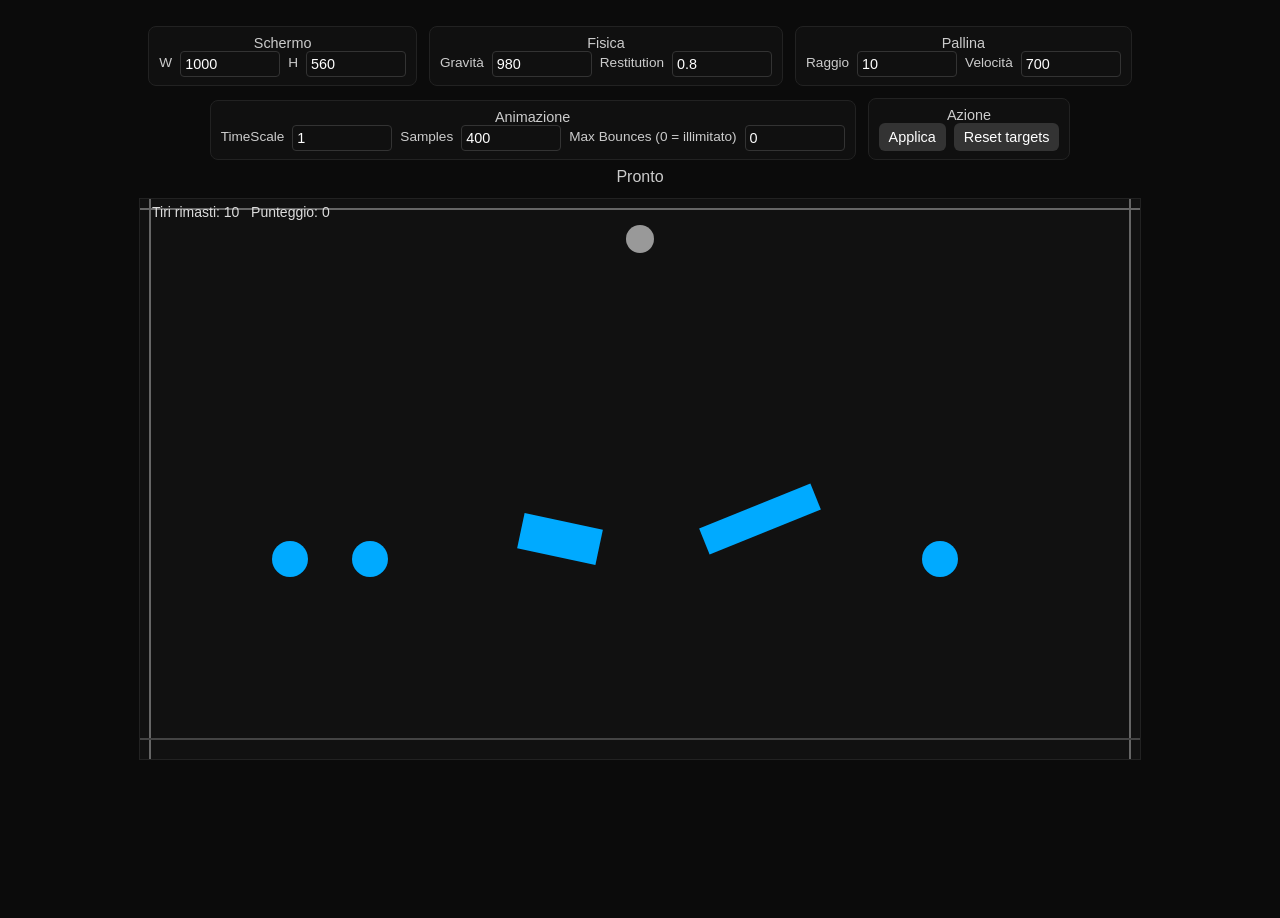
==== index.html @ d0e8ad96 "first commit" ====
<!doctype html>
<html lang="it">
<head>
  <meta charset="utf-8" />
  <title>PaggIa</title>
  <meta name="viewport" content="width=device-width,initial-scale=1" />
      <link rel="stylesheet" href="./styles.css">
    <link rel="stylesheet" href="./styles_game.css">
</head>
<body>
  <div class="wrap">

    <div id="controls" class="controls"></div>

    <div class="status" id="status">Pronto</div>

    <canvas id="gameCanvas"></canvas>

  </div>

  <script type="module">
    import './logic.js';
  </script>
</body>
</html>
---- styles.css ----
:root{
  --ui-bg: #0b0b0b;
  --panel-bg: #111;
  --panel-border: #222;
  --muted: #ccc;
  --accent: #0af;
  --font-family: "Arial", "Helvetica", sans-serif;
}

html,body{
  height:100%;
  margin:0;
  background:var(--ui-bg);
  color:#fff;
  font-family:var(--font-family);
  -webkit-font-smoothing:antialiased;
  -moz-osx-font-smoothing:grayscale;
}

.wrap{
  max-width:1200px;
  margin:18px auto;
  text-align:center;
  padding:8px;
  box-sizing:border-box;
}

h2{
  margin:6px 0 12px 0;
  font-weight:600;
  color:var(--muted);
}

canvas{
  background:var(--panel-bg);
  display:block;
  margin:12px auto;
  border:1px solid var(--panel-border);
  box-sizing:border-box;
  touch-action: none;
}

.controls{
  display:flex;
  gap:12px;
  justify-content:center;
  align-items:flex-end;
  margin-bottom:8px;
  flex-wrap:wrap;
}

.control-group{
  background:rgba(255,255,255,0.02);
  padding:8px 10px;
  border-radius:8px;
  border:1px solid var(--panel-border);
  min-width:160px;
}

.control-group .row{
  display:flex;
  gap:8px;
  align-items:center;
  justify-content:center;
}

label{
  display:block;
  font-size:0.85rem;
  color:var(--muted);
  margin-bottom:4px;
}

input[type=number], input[type=range], button{
  font-family:var(--font-family);
  font-size:0.9rem;
}

input[type=number], input[type=range]{
  width:90px;
  padding:4px;
  border-radius:4px;
  border:1px solid #333;
  background:transparent;
  color:#fff;
}

button{
  padding:6px 10px;
  border-radius:6px;
  border:0;
  background:#333;
  color:#fff;
  cursor:pointer;
}

.small{ font-size:0.9rem; color:var(--muted); }

.status{ color:var(--muted); margin-bottom:6px; }

@media (max-width:720px){
  .controls{ flex-direction:column; align-items:center; }
  .control-group{ width:92%; max-width:420px; }
}
---- styles_game.css ----
:root{
  --game-cannon: #999;
  --game-target: #0af;
  --game-target-hit: #ff0;
  --game-preview: rgba(255,255,255,0.6);
  --game-preview-marker: #ff8;
  --game-ball: #f55;
  --game-ground: #444;
  --game-wall: #666;
  --game-hud: #ddd;

  --game-line-dash: 6 6;

  --game-hud-font: 14px Arial, sans-serif;

  --game-cannon-radius: 14px;
  --game-preview-marker-radius: 6px;
}

.theme-dark { --game-target: #0af; --game-ball: #f55; }
.theme-light { --game-target: #0077cc; --game-ball: #c33; --game-hud: #222; }

.canvas-overlay {
  pointer-events: none;
}

.control-group button:hover { filter:brightness(1.08); }
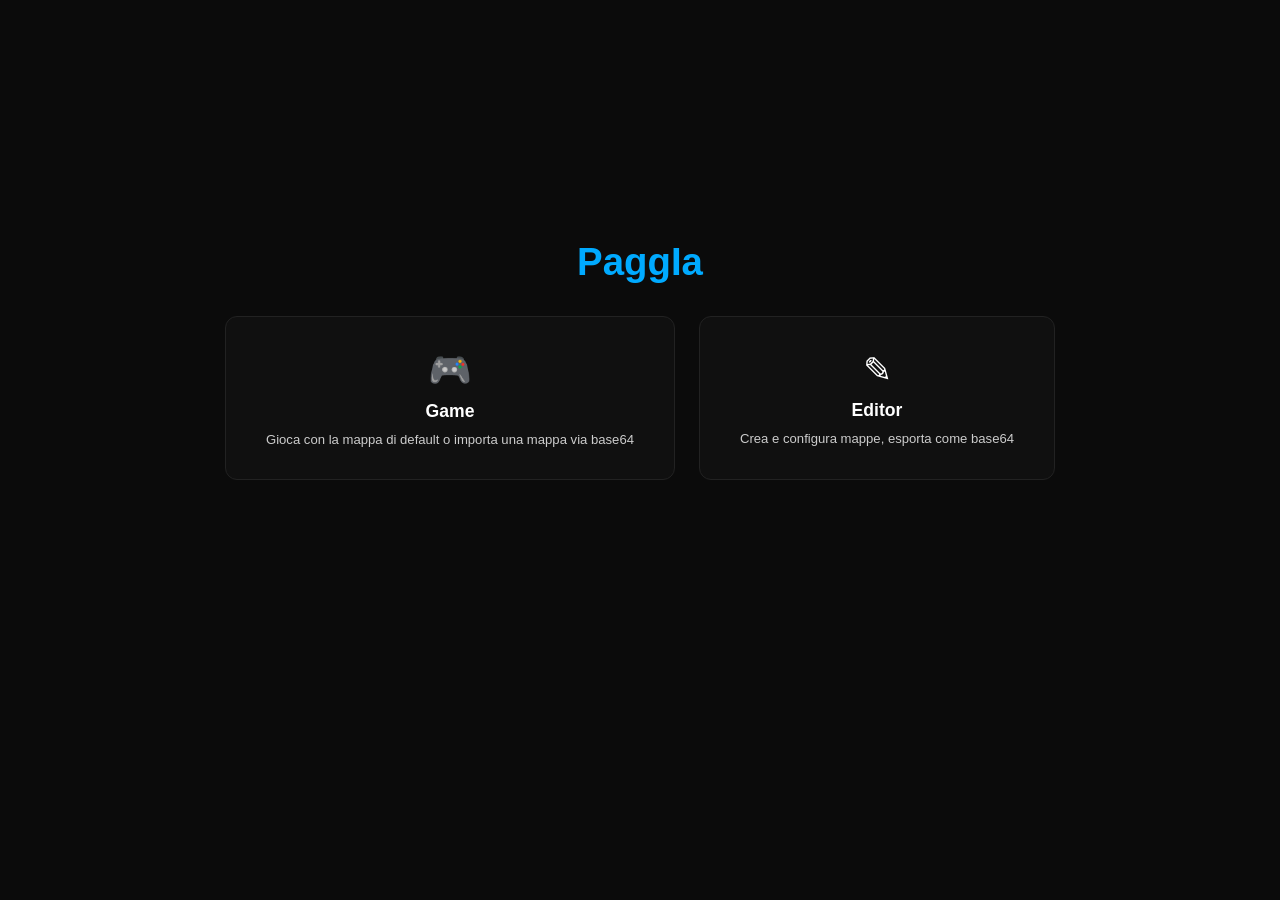
==== commit 5dddf44b: "Add game/editor split, moving targets with Bezier splines, and energy transfer - Split project into " ====
--- a/index.html
+++ b/index.html
@@ -1,25 +1,90 @@
+<!--
+  index.html — Landing page di PaggIa.
+
+  Mostra due card link: Game e Editor.
+  Non contiene logica JS, solo navigazione.
+
+  STRUTTURA:
+    .landing                → container centrato verticalmente
+      h1                    → titolo "PaggIa"
+      .landing-cards        → flex row con card
+        .landing-card (×2)  → link a game.html e editor.html
+          .icon             → emoji
+          .label            → nome pagina
+          .desc             → descrizione breve
+
+  CSS: styles.css (base) + inline <style> per layout landing
+-->
 <!doctype html>
 <html lang="it">
 <head>
   <meta charset="utf-8" />
   <title>PaggIa</title>
   <meta name="viewport" content="width=device-width,initial-scale=1" />
-      <link rel="stylesheet" href="./styles.css">
-    <link rel="stylesheet" href="./styles_game.css">
+  <link rel="stylesheet" href="./styles.css">
+  <style>
+    /* Layout landing page — centrato verticalmente */
+    .landing {
+      display: flex;
+      flex-direction: column;
+      align-items: center;
+      justify-content: center;
+      min-height: 80vh;
+      gap: 32px;
+    }
+    .landing h1 {
+      font-size: 2.4rem;
+      color: var(--accent);
+      margin: 0;
+    }
+    /* Card container — flex row, wrap su mobile */
+    .landing-cards {
+      display: flex;
+      gap: 24px;
+      flex-wrap: wrap;
+      justify-content: center;
+    }
+    /* Singola card — link a Game o Editor */
+    .landing-card {
+      display: flex;
+      flex-direction: column;
+      align-items: center;
+      gap: 10px;
+      padding: 32px 40px;
+      border-radius: 12px;
+      border: 1px solid var(--panel-border);
+      background: rgba(255,255,255,0.02);
+      text-decoration: none;
+      color: #fff;
+      transition: border-color 0.2s, background 0.2s;
+      min-width: 180px;
+    }
+    .landing-card:hover {
+      border-color: var(--accent);
+      background: rgba(0,170,255,0.06);
+    }
+    .landing-card .icon { font-size: 2.2rem; }
+    .landing-card .label { font-size: 1.1rem; font-weight: 600; }
+    .landing-card .desc { font-size: 0.82rem; color: var(--muted); text-align: center; }
+  </style>
 </head>
 <body>
-  <div class="wrap">
-
-    <div id="controls" class="controls"></div>
-
-    <div class="status" id="status">Pronto</div>
-
-    <canvas id="gameCanvas"></canvas>
-
+  <div class="landing">
+    <h1>PaggIa</h1>
+    <div class="landing-cards">
+      <!-- Card Game -->
+      <a class="landing-card" href="./game.html">
+        <span class="icon">&#127918;</span>
+        <span class="label">Game</span>
+        <span class="desc">Gioca con la mappa di default o importa una mappa via base64</span>
+      </a>
+      <!-- Card Editor -->
+      <a class="landing-card" href="./editor.html">
+        <span class="icon">&#9998;</span>
+        <span class="label">Editor</span>
+        <span class="desc">Crea e configura mappe, esporta come base64</span>
+      </a>
+    </div>
   </div>
-
-  <script type="module">
-    import './logic.js';
-  </script>
 </body>
 </html>
--- a/styles.css
+++ b/styles.css
@@ -1,12 +1,31 @@
+/*
+ * styles.css — Stili base condivisi da tutte le pagine (landing, game, editor).
+ *
+ * Definisce:
+ *   - CSS custom properties (variabili colore, font)
+ *   - Reset e stili globali (body, html)
+ *   - .wrap (container centrato per game e landing)
+ *   - Titoli h2
+ *   - Canvas (background scuro, bordo, touch-action)
+ *   - .controls / .control-group (non usati attualmente, legacy)
+ *   - Input number/range, button, label (stili base form)
+ *   - .small, .status (testo muted)
+ *   - Responsive ≤720px
+ *
+ * USATO DA: index.html, game.html, editor.html
+ */
+
+/* --- Variabili globali --- */
 :root{
-  --ui-bg: #0b0b0b;
-  --panel-bg: #111;
-  --panel-border: #222;
-  --muted: #ccc;
-  --accent: #0af;
+  --ui-bg: #0b0b0b;         /* Background pagina */
+  --panel-bg: #111;          /* Background canvas/pannelli */
+  --panel-border: #222;      /* Bordo pannelli/canvas */
+  --muted: #ccc;             /* Testo secondario */
+  --accent: #0af;            /* Colore accent (azzurro) */
   --font-family: "Arial", "Helvetica", sans-serif;
 }
 
+/* --- Reset e globali --- */
 html,body{
   height:100%;
   margin:0;
@@ -17,6 +36,7 @@
   -moz-osx-font-smoothing:grayscale;
 }
 
+/* Container centrato (usato da game.html e landing) */
 .wrap{
   max-width:1200px;
   margin:18px auto;
@@ -31,6 +51,7 @@
   color:var(--muted);
 }
 
+/* Canvas: sfondo scuro, centrato, no touch scroll */
 canvas{
   background:var(--panel-bg);
   display:block;
@@ -40,6 +61,7 @@
   touch-action: none;
 }
 
+/* --- Controls (legacy, non usati attualmente) --- */
 .controls{
   display:flex;
   gap:12px;
@@ -64,6 +86,7 @@
   justify-content:center;
 }
 
+/* --- Form elements base --- */
 label{
   display:block;
   font-size:0.85rem;
@@ -94,10 +117,12 @@
   cursor:pointer;
 }
 
+/* --- Utility classes --- */
 .small{ font-size:0.9rem; color:var(--muted); }
 
 .status{ color:var(--muted); margin-bottom:6px; }
 
+/* --- Responsive --- */
 @media (max-width:720px){
   .controls{ flex-direction:column; align-items:center; }
   .control-group{ width:92%; max-width:420px; }
